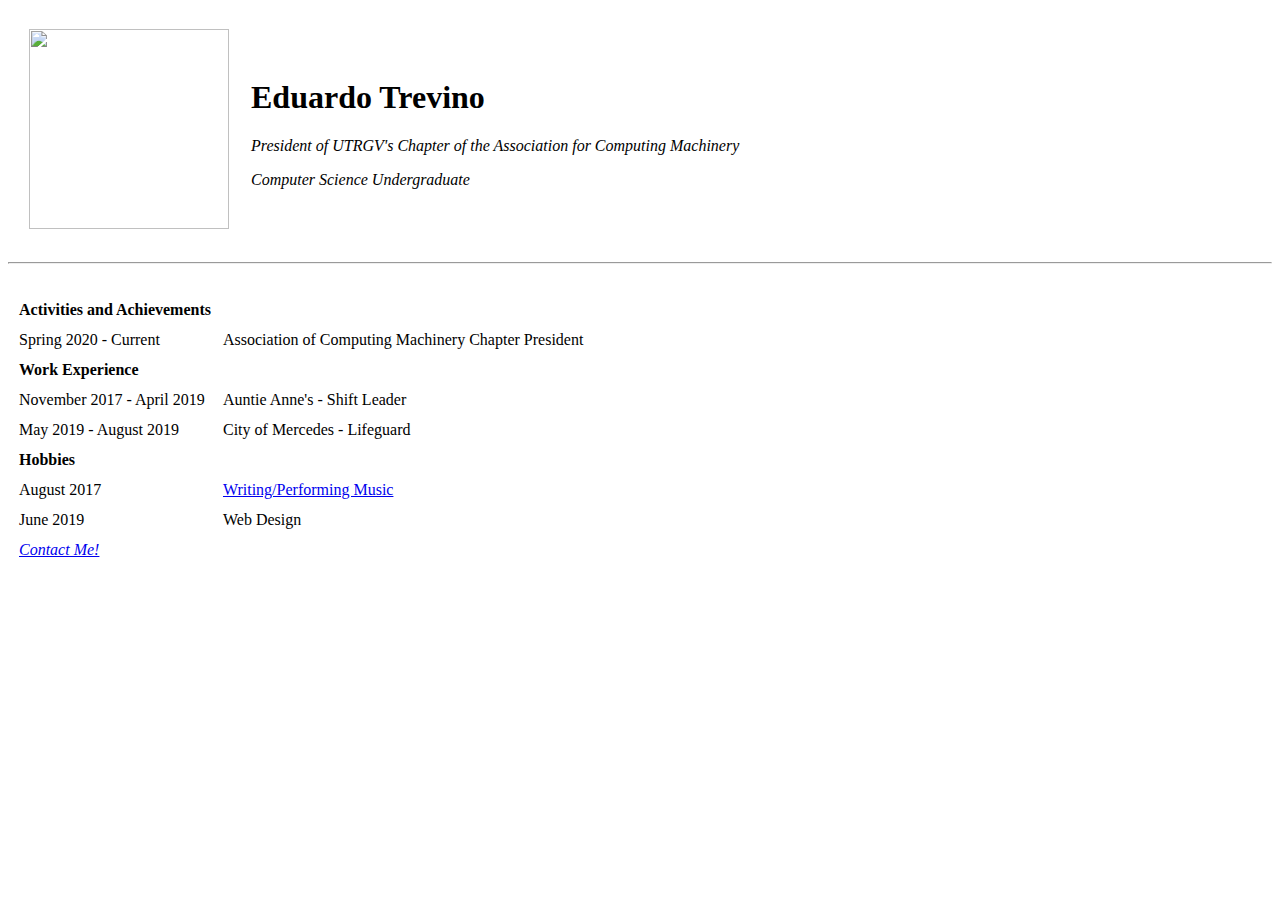
==== index.html @ 74a6ad37 "Initial website files." ====
<!DOCTYPE html>
<html>
    <head>
        <meta charset="utf-8">
        <title>eduardo trevino</title>
    </head>

    <body>

        <table cellspacing="20">
            <tr>
                <td><img src="https://pbs.twimg.com/profile_images/1180335638937313280/N4tbwAvt_400x400.jpg" height="200" width="200"></td>
                <td> <h1> Eduardo Trevino </h1>
                     <p><em>President of UTRGV's Chapter of the Association for Computing Machinery</em></p>
                     <p><em>Computer Science Undergraduate</em></p></td>
            </tr>
        </table>

        <hr>
        <br>

        <table cellspacing="10">
            <tr>
                <td><strong>Activities and Achievements</strong></td>
            </tr>
            <tr>
                <td>
                    Spring 2020 - Current
                </td>
                <td>
                    Association of Computing Machinery Chapter President
                </td>
            </tr>

            <tr>
                <td><strong>Work Experience</strong></td>
            </tr>
            <tr>
                <td>November 2017 - April 2019</td>
                <td>Auntie Anne's - Shift Leader</td>
            </tr>
            <tr>
                <td>May 2019 - August 2019</td>
                <td>City of Mercedes - Lifeguard</td>
            </tr>

            <tr><td><strong>Hobbies</strong></td></tr>
            <tr>
               <td>August 2017</td>
               <td><a href="https://www.youtube.com/channel/UCj4MvY593VMYkqC-SDYcCUw">Writing/Performing Music</a></td>
            </tr>
            <tr>
                <td>June 2019</td>
                <td>Web Design</td>
            </tr>
            <tr><td><em><a href="contact-me.html">Contact Me!</a></em></td></tr>
        </table>

        

            



        

        


        
        
    </body>
</html>
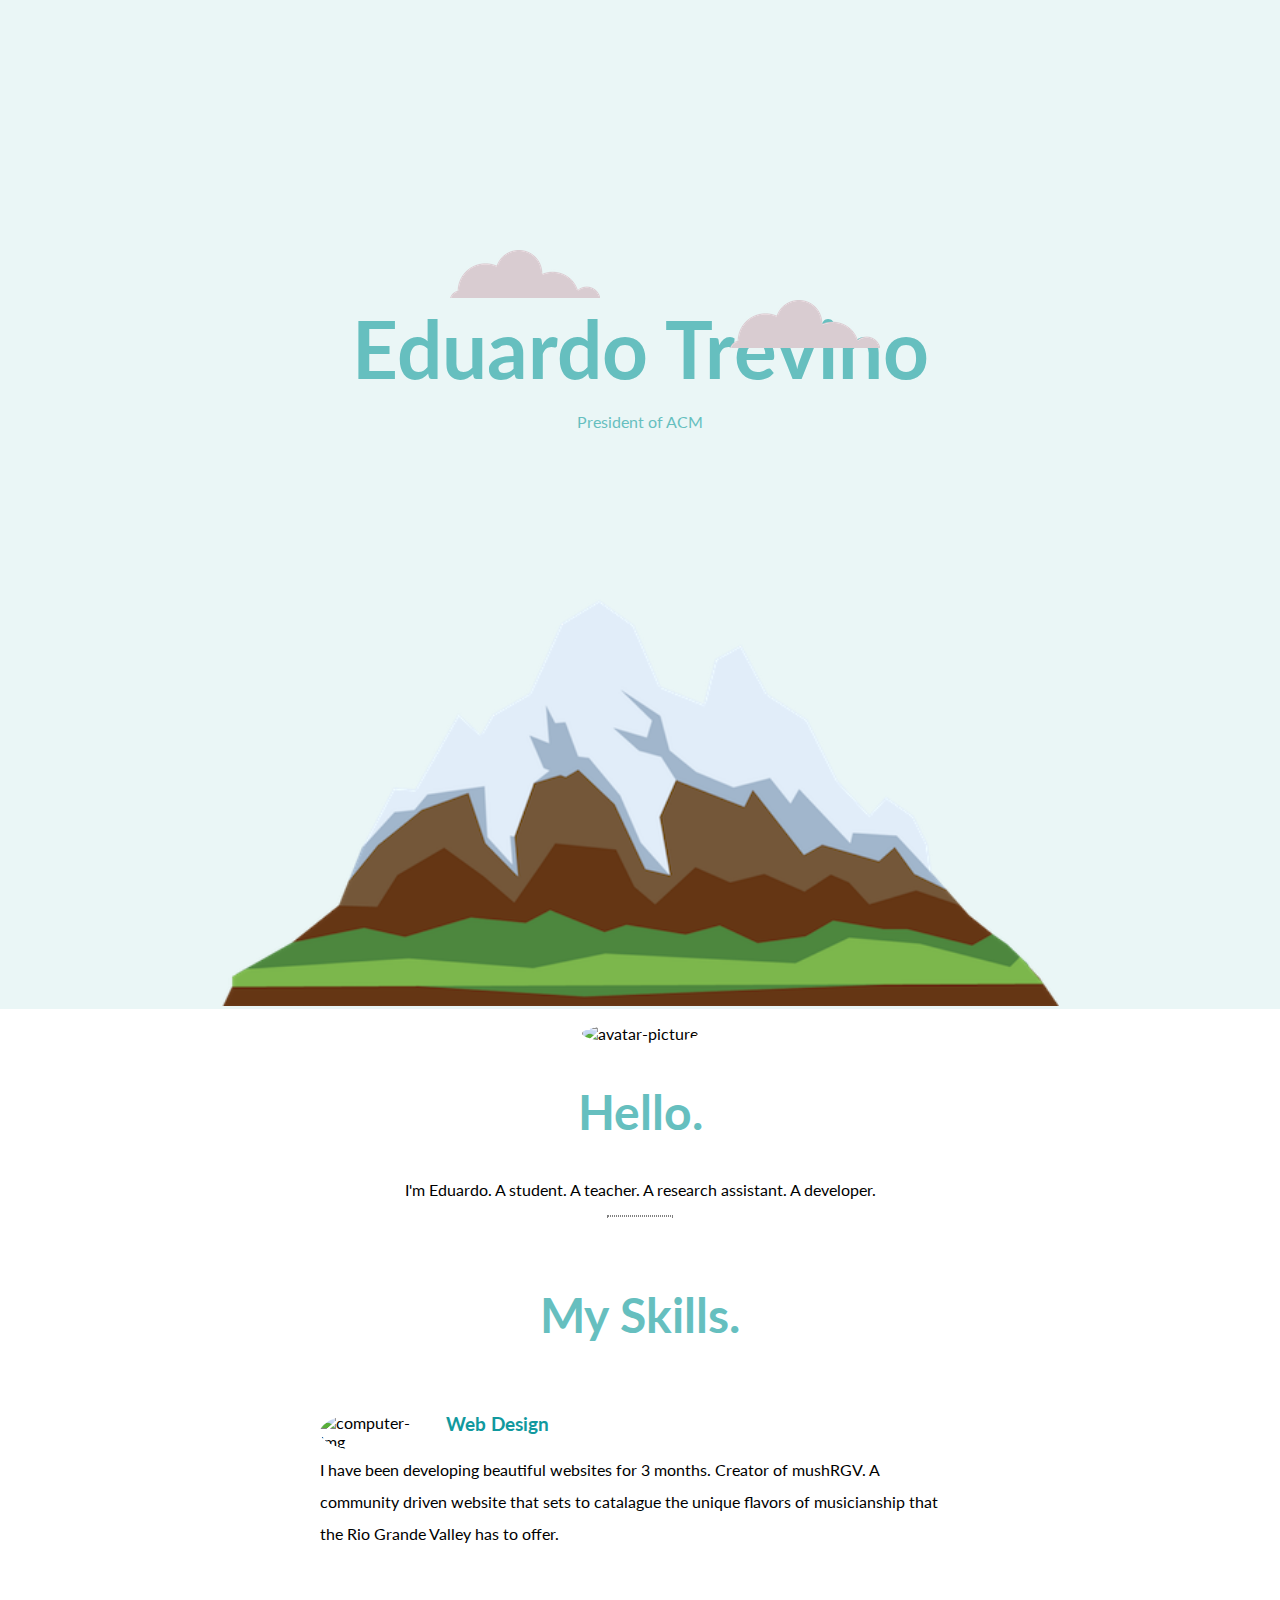
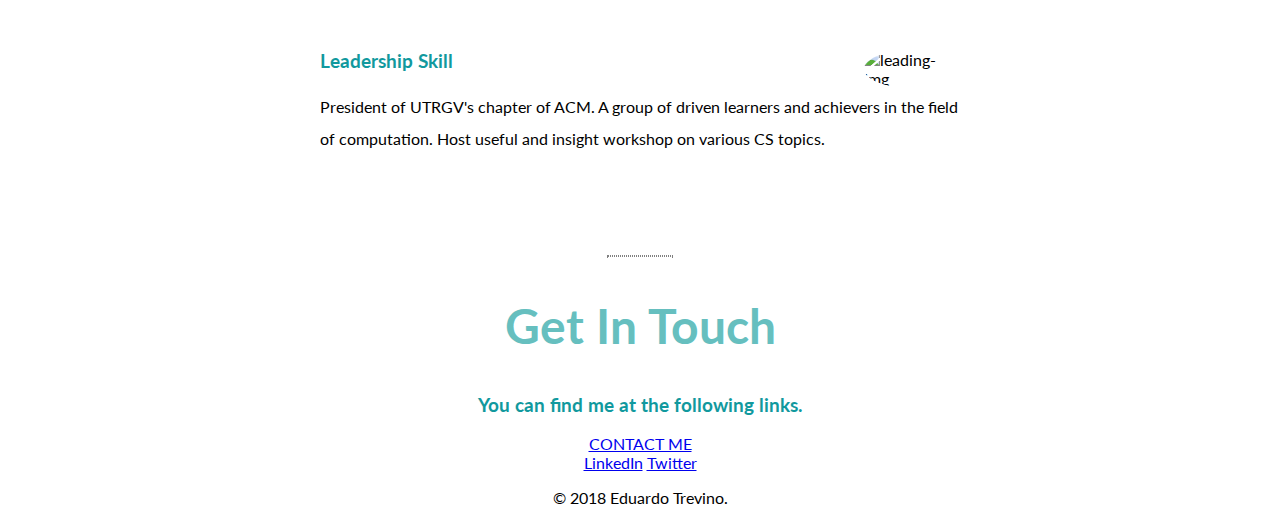
==== commit fe1bf24f: "Add files via upload" ====
--- a/index.html
+++ b/index.html
@@ -1,73 +1,67 @@
-<!DOCTYPE html>
-<html>
-    <head>
-        <meta charset="utf-8">
-        <title>eduardo trevino</title>
-    </head>
-
-    <body>
-
-        <table cellspacing="20">
-            <tr>
-                <td><img src="https://pbs.twimg.com/profile_images/1180335638937313280/N4tbwAvt_400x400.jpg" height="200" width="200"></td>
-                <td> <h1> Eduardo Trevino </h1>
-                     <p><em>President of UTRGV's Chapter of the Association for Computing Machinery</em></p>
-                     <p><em>Computer Science Undergraduate</em></p></td>
-            </tr>
-        </table>
-
-        <hr>
-        <br>
-
-        <table cellspacing="10">
-            <tr>
-                <td><strong>Activities and Achievements</strong></td>
-            </tr>
-            <tr>
-                <td>
-                    Spring 2020 - Current
-                </td>
-                <td>
-                    Association of Computing Machinery Chapter President
-                </td>
-            </tr>
-
-            <tr>
-                <td><strong>Work Experience</strong></td>
-            </tr>
-            <tr>
-                <td>November 2017 - April 2019</td>
-                <td>Auntie Anne's - Shift Leader</td>
-            </tr>
-            <tr>
-                <td>May 2019 - August 2019</td>
-                <td>City of Mercedes - Lifeguard</td>
-            </tr>
-
-            <tr><td><strong>Hobbies</strong></td></tr>
-            <tr>
-               <td>August 2017</td>
-               <td><a href="https://www.youtube.com/channel/UCj4MvY593VMYkqC-SDYcCUw">Writing/Performing Music</a></td>
-            </tr>
-            <tr>
-                <td>June 2019</td>
-                <td>Web Design</td>
-            </tr>
-            <tr><td><em><a href="contact-me.html">Contact Me!</a></em></td></tr>
-        </table>
-
-        
-
-            
-
-
-
-        
-
-        
-
-
-        
-        
-    </body>
+<!DOCTYPE html>
+
+<html>
+    <head>
+        <meta charset="utf-8">
+        <title>Eduard Trevino</title>
+        <link rel="stylesheet" href="css/styles.css">
+        <link rel="icon" href="favicon.ico">
+        <link href="https://fonts.googleapis.com/css?family=Lato&display=swap" rel="stylesheet">
+    </head>
+
+    <body>
+
+        <div class="top-container">
+            <img class="bottom-cloud" src="images/cloud.png" alt="cloud">
+            <div id="intro">
+                <h1 id="title-name">Eduardo Trevino</h1>
+                <p>President of ACM</p>
+            </div>
+            <img class="top-cloud" src="images/cloud.png" alt="cloud">
+            <img class="mountain" src="images/mountain.png" alt="">
+        </div>
+
+
+        <div class="middle-container">
+
+            <div class="profile">
+                <img id="profile-pic" src="https://media.licdn.com/dms/image/C4E03AQGdQhh1xQhK_g/profile-displayphoto-shrink_200_200/0?e=1582156800&v=beta&t=Mje9amLzdIDo5UY8VHxFDm7Di3ZQW_aJgk5prjjUGQo" alt="avatar-picture">
+                <h2>Hello.</h2>
+                <p>I'm Eduardo. A student. A teacher. A research assistant. A developer.</p>
+            </div>
+
+            <hr>
+
+            <div class="skills">
+                <h2 id="my-skills-title">My Skills.</h2>
+                <div class="skill-row">
+                  <img class="web-skill" src="https://media1.giphy.com/media/tOFKFDbeh9V7y/giphy.webp?cid=790b76112693b1b1f74d7e2a4adadb90faf5dfd230325e0d&rid=giphy.webp" alt="computer-img">
+                  <h3>Web Design</h3>
+                  <p class="skill-descriptions">I have been developing beautiful websites for 3 months. Creator of mushRGV. A community driven website that sets to catalague the unique flavors of
+                      musicianship that the Rio Grande Valley has to offer.
+                  </p>
+                </div>
+                <div class="skill-row">
+                  <img class="leadership-skill" src="https://international-advisory-experts.com/wp-content/uploads/2018/09/avatar-1-new-300x300.png" alt="leading-img">
+                  <h3>Leadership Skill</h3>
+                  <p class="skill-descriptions">President of UTRGV's chapter of ACM. A group of driven learners and achievers in the field of computation. Host useful and insight workshop on various CS topics.</p>
+                </div>
+            </div>
+
+            <hr>
+
+            <div class="contact-me">
+                <h2>Get In Touch</h2>
+                <h3>You can find me at the following links.</h3>
+                <a class="btn" href="mailto:name@email.com">CONTACT ME</a>
+            </div>
+        </div>
+
+        <div class="bottom-container">
+            <a class="footer-link" href="https://www.linkedin.com/in/eduardo-trevino-b8b081197/">LinkedIn</a>
+            <a class="footer-link" href="https://twitter.com/sandedwich">Twitter</a>
+            <p>© 2018 Eduardo Trevino.</p>
+        </div>
+          
+    </body>
 </html>--- a/css/styles.css
+++ b/css/styles.css
@@ -0,0 +1,111 @@
+body {
+
+    margin: 0;
+    text-align: center;
+    font-family: 'Lato', sans-serif;
+}
+
+h1 {
+
+    margin-block-start: 0;
+    margin-block-end: 0;
+}
+
+h2 {
+    color: #66BFBF;
+    font-size: 3rem;
+}
+
+h3 {
+    color: #11999E;
+}
+
+hr {
+
+    border-style: dotted;
+    width: 5%;
+}
+
+/*************************************** CLASS SELECTORS ***************************************/
+
+.bottom-cloud {
+
+    position: absolute;
+    right: 400px;
+    top: 300px;
+}
+
+.mountain {
+
+    height: 500px;
+    width: auto;
+}
+
+.top-container {
+
+    background-color: #EAF6F6;
+    padding-top: 300px;
+    position: relative;
+}
+
+.top-cloud {
+
+    position: absolute;
+    top: 250px;
+    left: 450px;
+}
+
+.leadership-skill {
+
+    width: 15%;
+    border-radius: 100%;
+    float: right;
+}
+
+.skill-row {
+
+    width: 50%;
+    margin: 100px auto 100px auto;
+    text-align: left;
+}
+
+.skill-descriptions {
+
+    line-height: 2;
+}
+
+.web-skill {
+
+    width: 15%;
+    border-radius: 100%;
+    margin-right: 30px;
+    float: left;
+}
+
+
+
+
+/*************************************** ID SELECTORS *******************************************/
+
+#intro {
+    
+    margin-bottom: 75px;
+    color: #66BFBF
+}
+
+#profile-pic {
+
+    margin-top: 15px;
+    border-radius: 100%;
+}
+
+#my-skills-title {
+
+    position: relative;
+    top: 30px;
+}
+
+#title-name {
+
+    font-size: 5rem;
+}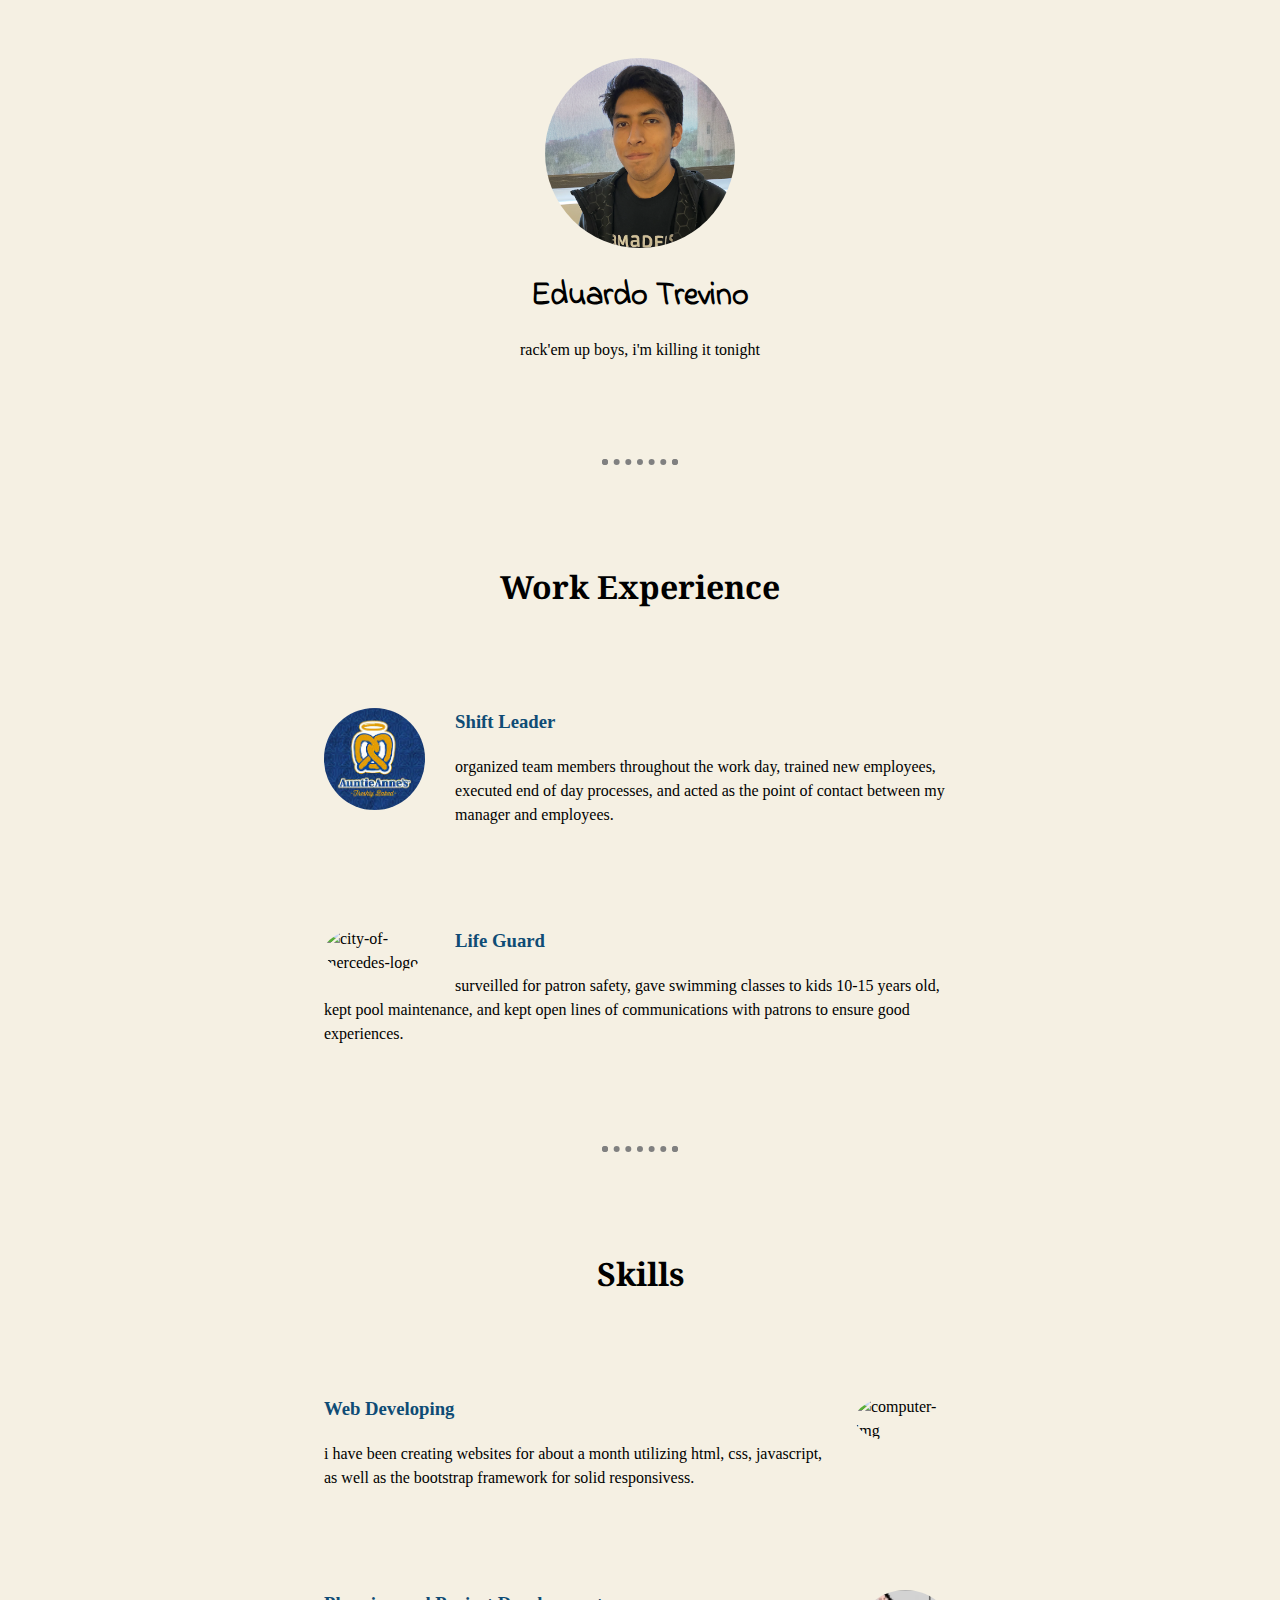
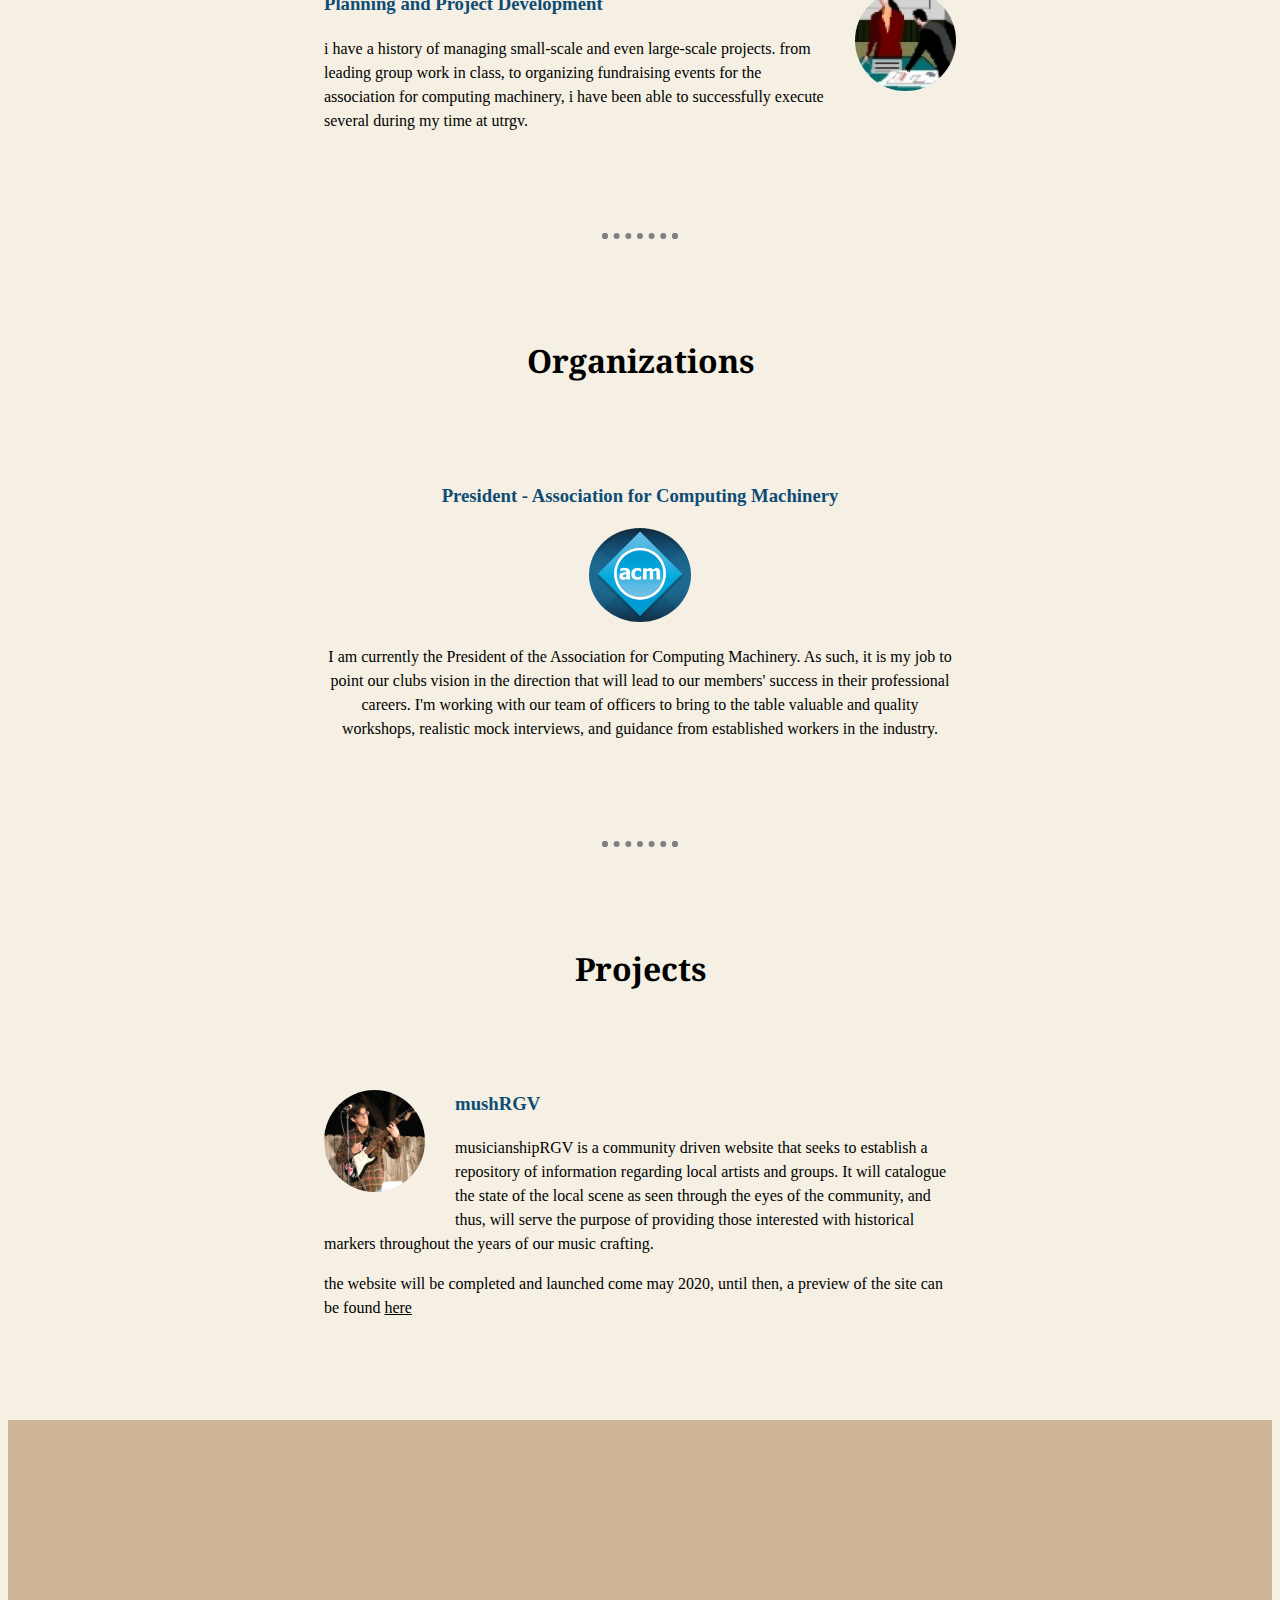
==== commit 1eb2038d: "complete redesign of my cv website" ====
--- a/index.html
+++ b/index.html
@@ -1,67 +1,140 @@
-<!DOCTYPE html>
+<!doctype html>
 
 <html>
+
     <head>
         <meta charset="utf-8">
-        <title>Eduard Trevino</title>
-        <link rel="stylesheet" href="css/styles.css">
-        <link rel="icon" href="favicon.ico">
-        <link href="https://fonts.googleapis.com/css?family=Lato&display=swap" rel="stylesheet">
+
+        <link href="https://fonts.googleapis.com/css?family=Indie+Flower|Noto+Serif&display=swap" rel="stylesheet">
+        <link href="css/styles.css" rel="stylesheet">
+        
+
+        <title>
+            edwardino
+        </title>
+
     </head>
+
+
 
     <body>
 
-        <div class="top-container">
-            <img class="bottom-cloud" src="images/cloud.png" alt="cloud">
-            <div id="intro">
-                <h1 id="title-name">Eduardo Trevino</h1>
-                <p>President of ACM</p>
+        <img class="profile-picture" src="pictures/profile-pic.png">
+
+        <h1 class="name">Eduardo Trevino</h1>
+        <p>rack'em up boys, i'm killing it tonight</p>
+
+        <hr>
+
+        <div class="work-experience">
+            <h1>Work Experience</h1>
+
+            <div class="work-row">
+                <img class="work-logos" src="pictures/auntie-annes.jpeg" alt="auntie-annes-logo">
+                <h3>Shift Leader</h3>
+                <p> organized team members throughout the work day, trained new employees, executed end of day processes, and acted as the point
+                    of contact between my manager and employees.
+                </p>
             </div>
-            <img class="top-cloud" src="images/cloud.png" alt="cloud">
-            <img class="mountain" src="images/mountain.png" alt="">
+
+            <div class="work-row">
+                <img class="work-logos" src="https://encrypted-tbn0.gstatic.com/images?q=tbn:ANd9GcRhBOkl_J9N9G_sMzTivQERA-Gkpkgf2Brab2fkP4uA_SQrP4pS1Q&s" alt="city-of-mercedes-logo">
+                <h3>Life Guard</h3>
+                <p>surveilled for patron safety, gave swimming classes to kids 10-15 years old, kept pool maintenance, and kept open lines of
+                    communications with patrons to ensure good experiences.
+                </p>
+            </div>
+
         </div>
 
+        <hr>
 
-        <div class="middle-container">
+        <div class="skills">
+            <h1>Skills</h1>
 
-            <div class="profile">
-                <img id="profile-pic" src="https://media.licdn.com/dms/image/C4E03AQGdQhh1xQhK_g/profile-displayphoto-shrink_200_200/0?e=1582156800&v=beta&t=Mje9amLzdIDo5UY8VHxFDm7Di3ZQW_aJgk5prjjUGQo" alt="avatar-picture">
-                <h2>Hello.</h2>
-                <p>I'm Eduardo. A student. A teacher. A research assistant. A developer.</p>
+            <div class="skill-row">
+                <img class="skill-logos" src="https://media1.giphy.com/media/tOFKFDbeh9V7y/giphy.webp?cid=790b76112693b1b1f74d7e2a4adadb90faf5dfd230325e0d&rid=giphy.webp" alt="computer-img">
+                <h3>Web Developing</h3>
+                <p>i have been creating websites for about a month utilizing html, css, javascript, as well as the bootstrap framework for solid responsivess.</p>
             </div>
 
-            <hr>
-
-            <div class="skills">
-                <h2 id="my-skills-title">My Skills.</h2>
-                <div class="skill-row">
-                  <img class="web-skill" src="https://media1.giphy.com/media/tOFKFDbeh9V7y/giphy.webp?cid=790b76112693b1b1f74d7e2a4adadb90faf5dfd230325e0d&rid=giphy.webp" alt="computer-img">
-                  <h3>Web Design</h3>
-                  <p class="skill-descriptions">I have been developing beautiful websites for 3 months. Creator of mushRGV. A community driven website that sets to catalague the unique flavors of
-                      musicianship that the Rio Grande Valley has to offer.
-                  </p>
-                </div>
-                <div class="skill-row">
-                  <img class="leadership-skill" src="https://international-advisory-experts.com/wp-content/uploads/2018/09/avatar-1-new-300x300.png" alt="leading-img">
-                  <h3>Leadership Skill</h3>
-                  <p class="skill-descriptions">President of UTRGV's chapter of ACM. A group of driven learners and achievers in the field of computation. Host useful and insight workshop on various CS topics.</p>
-                </div>
+            <div class="skill-row">
+                <img class="skill-logos" src="pictures/planning.png" alt="planning-img">
+                <h3>Planning and Project Development</h3>
+                <p>i have a history of managing small-scale and even large-scale projects. from leading group work in class, to organizing fundraising
+                    events for the association for computing machinery, i have been able to successfully execute several during my time at utrgv.
+                </p>
             </div>
 
-            <hr>
-
-            <div class="contact-me">
-                <h2>Get In Touch</h2>
-                <h3>You can find me at the following links.</h3>
-                <a class="btn" href="mailto:name@email.com">CONTACT ME</a>
-            </div>
         </div>
 
-        <div class="bottom-container">
-            <a class="footer-link" href="https://www.linkedin.com/in/eduardo-trevino-b8b081197/">LinkedIn</a>
-            <a class="footer-link" href="https://twitter.com/sandedwich">Twitter</a>
-            <p>© 2018 Eduardo Trevino.</p>
+        
+
+
+        <hr>
+
+        <div class="organizations">
+
+            <h1>Organizations</h1>
+
+            <div class="org-row">
+
+                <h3>President - Association for Computing Machinery</h3>
+
+                <img class="org-logos" src="pictures/acm-logo.png" alt="acm-logo">
+
+                <p>
+                    I am currently the President of the Association for Computing Machinery. As such, it is my job to point our clubs vision in the 
+                    direction that will lead to our members' success in their professional careers. I'm working with our team of officers to bring
+                    to the table valuable and quality workshops, realistic mock interviews, and guidance from established workers in the industry.
+                </p>
+
+            </div>
+
+            
+
         </div>
-          
+
+        <hr>
+
+        <div class="projects">
+
+            <h1>Projects</h1>
+
+
+            <div class="projects-row">
+                <img class="project-logos" src="pictures/jetwad_front.png" alt="auntie-annes-logo">
+                <h3>mushRGV</h3>
+                <p> musicianshipRGV is a community driven website that seeks to establish a repository of information regarding local artists and 
+                    groups. It will catalogue the state of the local scene as seen through the eyes of the community, and thus, will serve the 
+                    purpose of providing those interested with historical markers throughout the years of our music crafting.
+                </p>
+
+                <p>
+                    the website will be completed and launched come may 2020, until then, a preview of the site can be found 
+                    <a href="https://sandedwich.github.io/mushRGV/">here</a>
+                </p>
+            </div>
+
+        </div>
+
+        <div class="footer">
+
+
+        </div>
+
+        
+ 
+
+
+
+
+
+
+
+
+
+
+
     </body>
 </html>--- a/css/styles.css
+++ b/css/styles.css
@@ -1,111 +1,137 @@
 body {
 
-    margin: 0;
     text-align: center;
-    font-family: 'Lato', sans-serif;
+    background-color: #f5f0e3;
+}
+
+a {
+
+    color: black;
 }
 
 h1 {
 
-    margin-block-start: 0;
-    margin-block-end: 0;
-}
-
-h2 {
-    color: #66BFBF;
-    font-size: 3rem;
+    font-family: 'Noto Serif', serif;
 }
 
 h3 {
-    color: #11999E;
+
+    color: #0f4c75;
 }
 
 hr {
 
-    border-style: dotted;
+    border: dotted gray 6px;
+    border-bottom: none;
     width: 5%;
+
+    margin: 100px auto;
 }
 
-/*************************************** CLASS SELECTORS ***************************************/
-
-.bottom-cloud {
-
-    position: absolute;
-    right: 400px;
-    top: 300px;
-}
-
-.mountain {
-
-    height: 500px;
-    width: auto;
-}
-
-.top-container {
-
-    background-color: #EAF6F6;
-    padding-top: 300px;
-    position: relative;
-}
-
-.top-cloud {
-
-    position: absolute;
-    top: 250px;
-    left: 450px;
-}
-
-.leadership-skill {
+.profile-picture {
 
     width: 15%;
     border-radius: 100%;
-    float: right;
+    margin-top: 50px;
+}
+
+.name {
+
+    font-family: 'Indie Flower', cursive;
 }
 
 .skill-row {
 
-    width: 50%;
     margin: 100px auto 100px auto;
+    text-align: left;
+    line-height: 1.5;
+}
+
+.work-row {
+
+    margin: 100px auto 100px auto;
+
+    text-align: left;
+
+    line-height: 1.5;
+    
+}
+
+.org-row {
+
+    margin: 100px auto;
+    line-height: 1.5;
+}
+
+.projects-row {
+
+    margin: 100px auto;
+    line-height: 1.5;
     text-align: left;
 }
 
-.skill-descriptions {
+.work-logos {
 
-    line-height: 2;
+    width: 16%;
+    border-radius: 100%;
+
+    margin-right: 30px;
+
+    float: left;
+
 }
 
-.web-skill {
+.skill-logos {
 
-    width: 15%;
+    width: 16%;
+    border-radius: 100%;
+    margin-left: 30px;
+
+    float: right;
+}
+
+.org-logos {
+
+    width: 16%;
+    border-radius: 100%;
+}
+
+.project-logos {
+
+    width: 16%;
     border-radius: 100%;
     margin-right: 30px;
+    margin-bottom: 30px;
     float: left;
 }
 
+.work-experience {
 
-
-
-/*************************************** ID SELECTORS *******************************************/
-
-#intro {
-    
-    margin-bottom: 75px;
-    color: #66BFBF
+    width: 50%;
+    margin: auto;
 }
 
-#profile-pic {
+.skills {
 
-    margin-top: 15px;
-    border-radius: 100%;
+    width: 50%;
+    margin: auto;
 }
 
-#my-skills-title {
+.organizations {
 
-    position: relative;
-    top: 30px;
+    width: 50%;
+    margin: auto;
 }
 
-#title-name {
+.projects {
 
-    font-size: 5rem;
+    width: 50%;
+    margin: auto;
+}
+
+.footer {
+
+    background-color: #cfb495;
+
+    padding: 100px 0;
 }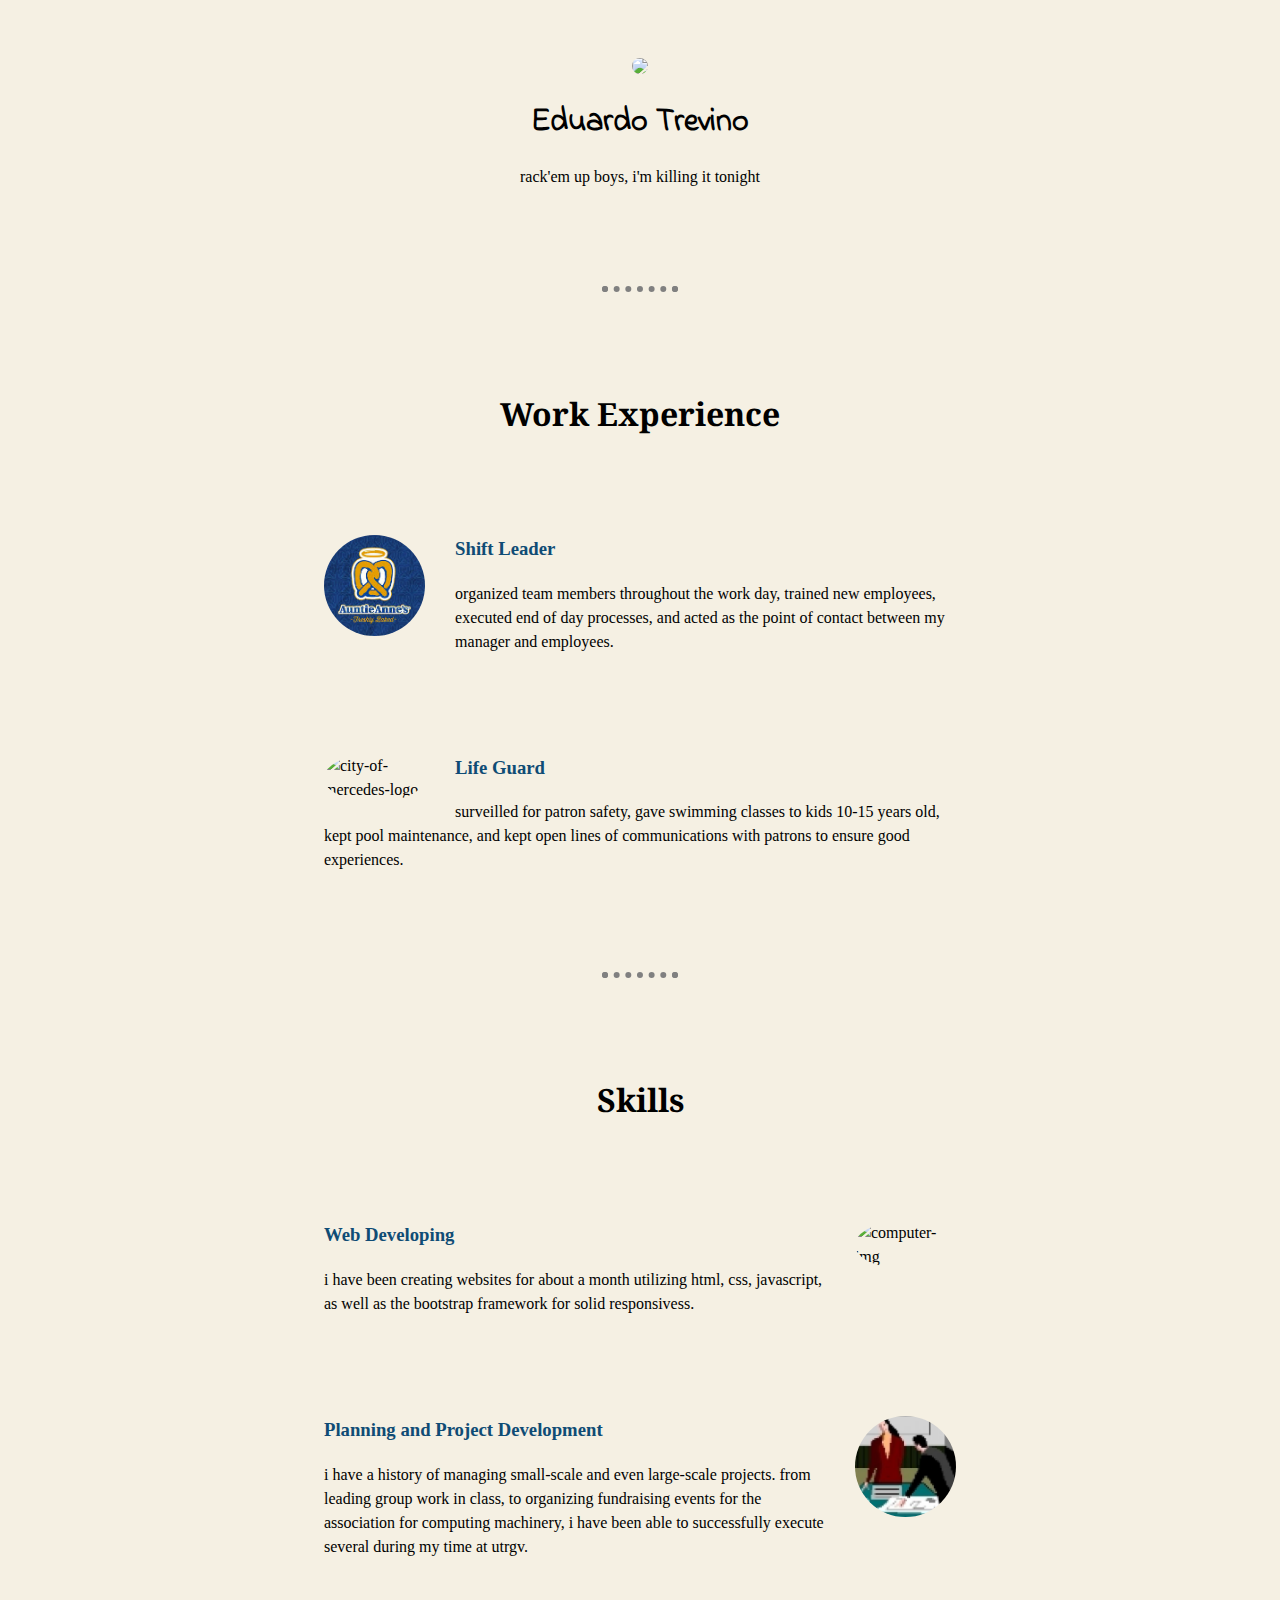
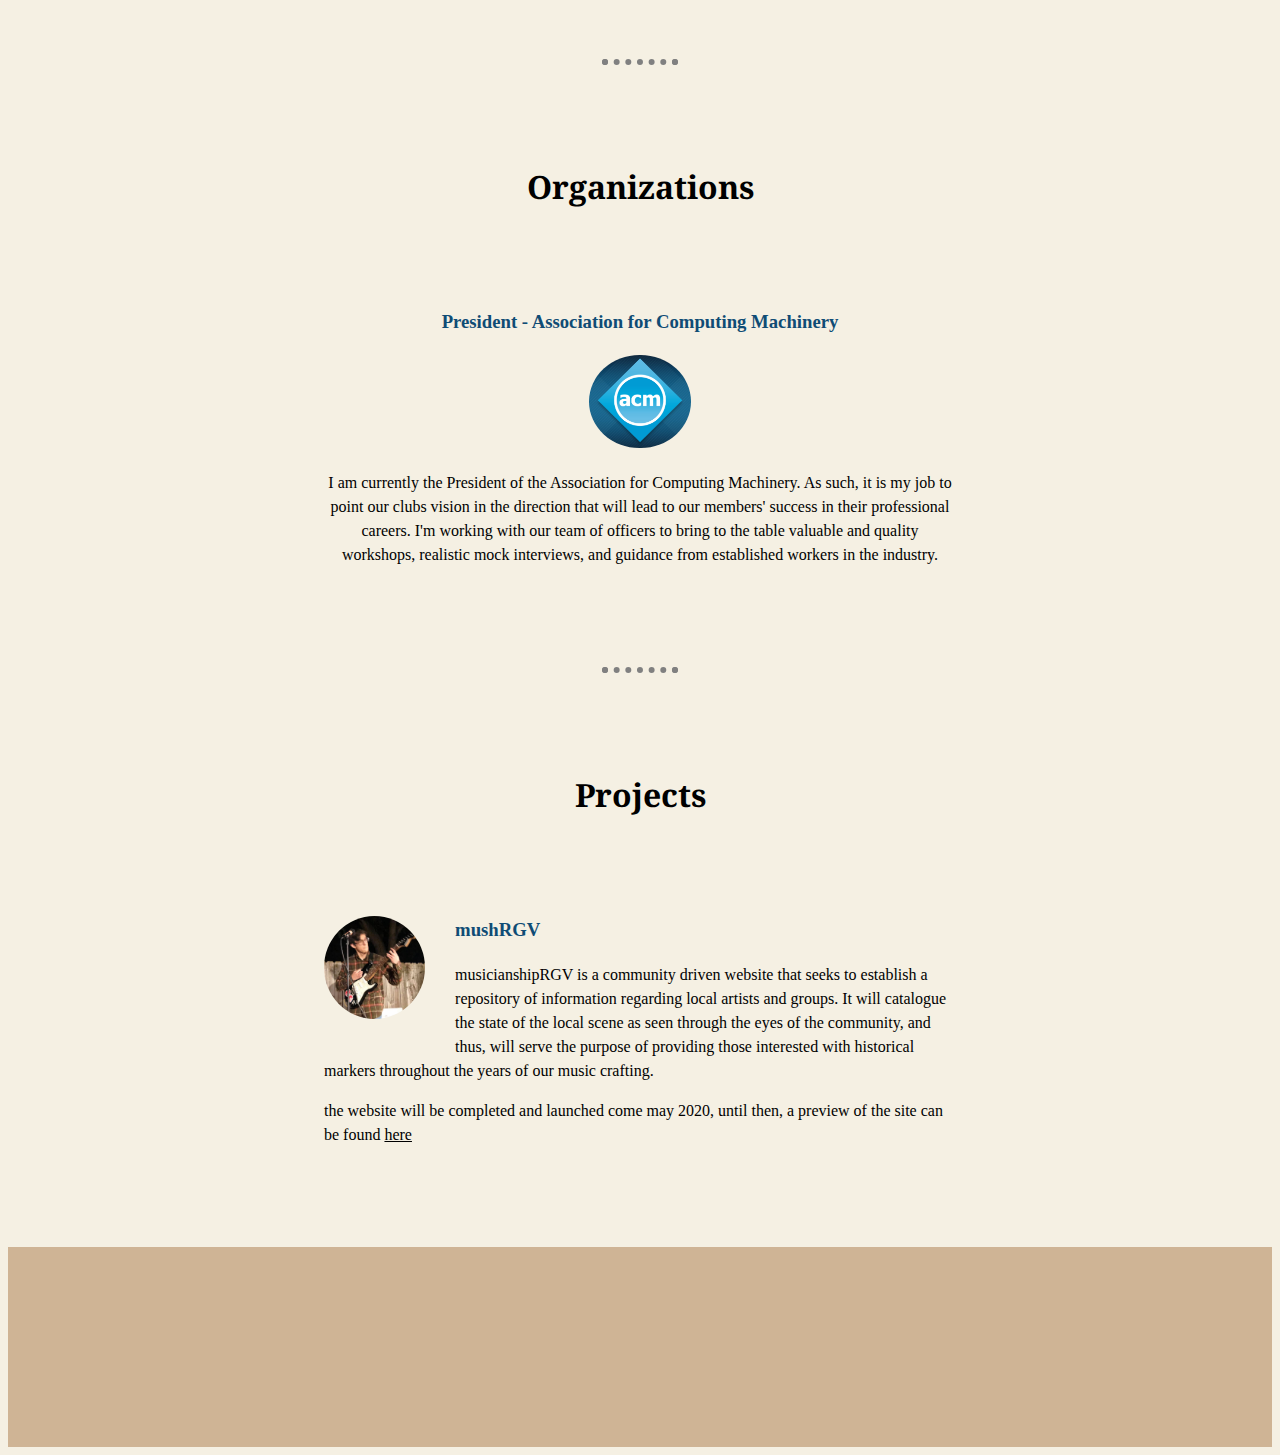
==== commit d1b4e1c9: "Add files via upload" ====
--- a/index.html
+++ b/index.html
@@ -19,7 +19,7 @@
 
     <body>
 
-        <img class="profile-picture" src="pictures/profile-pic.png">
+        <img class="profile-picture" src="pictures/IMG-0223.jpg">
 
         <h1 class="name">Eduardo Trevino</h1>
         <p>rack'em up boys, i'm killing it tonight</p>
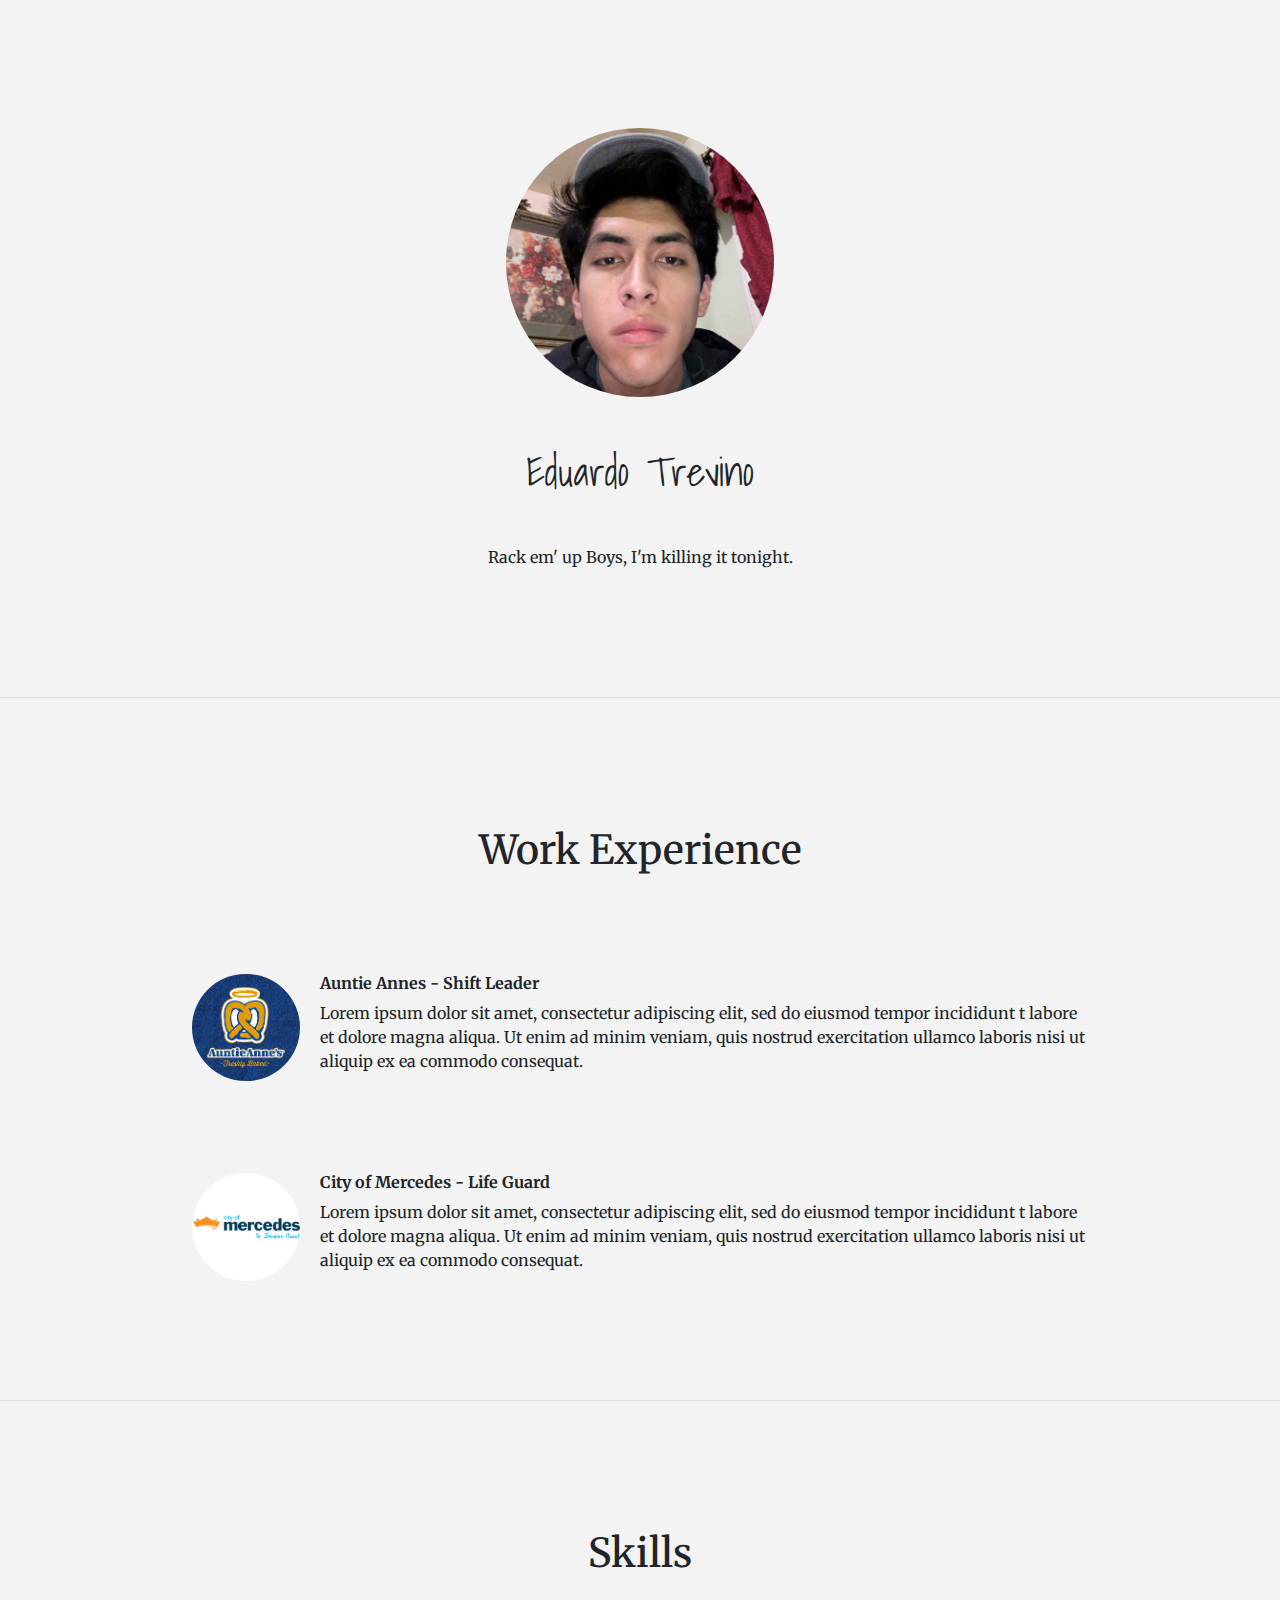
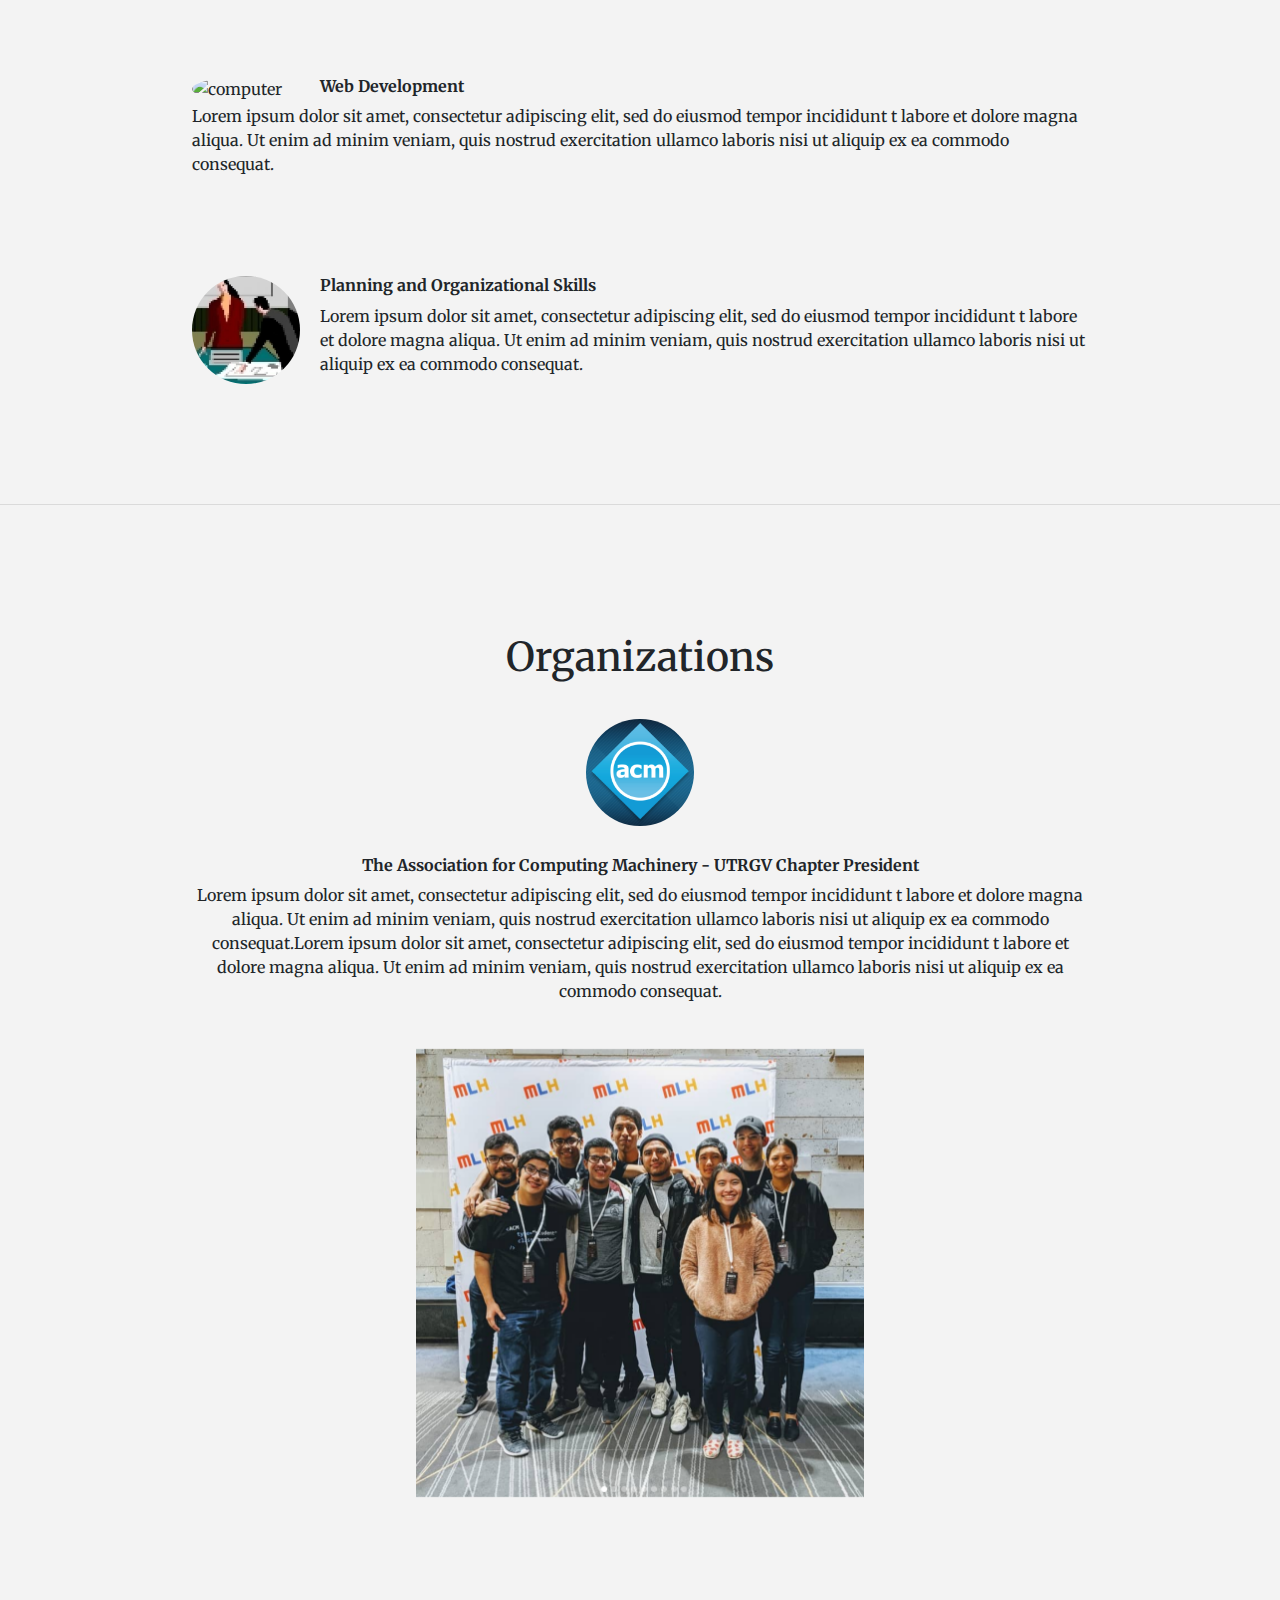
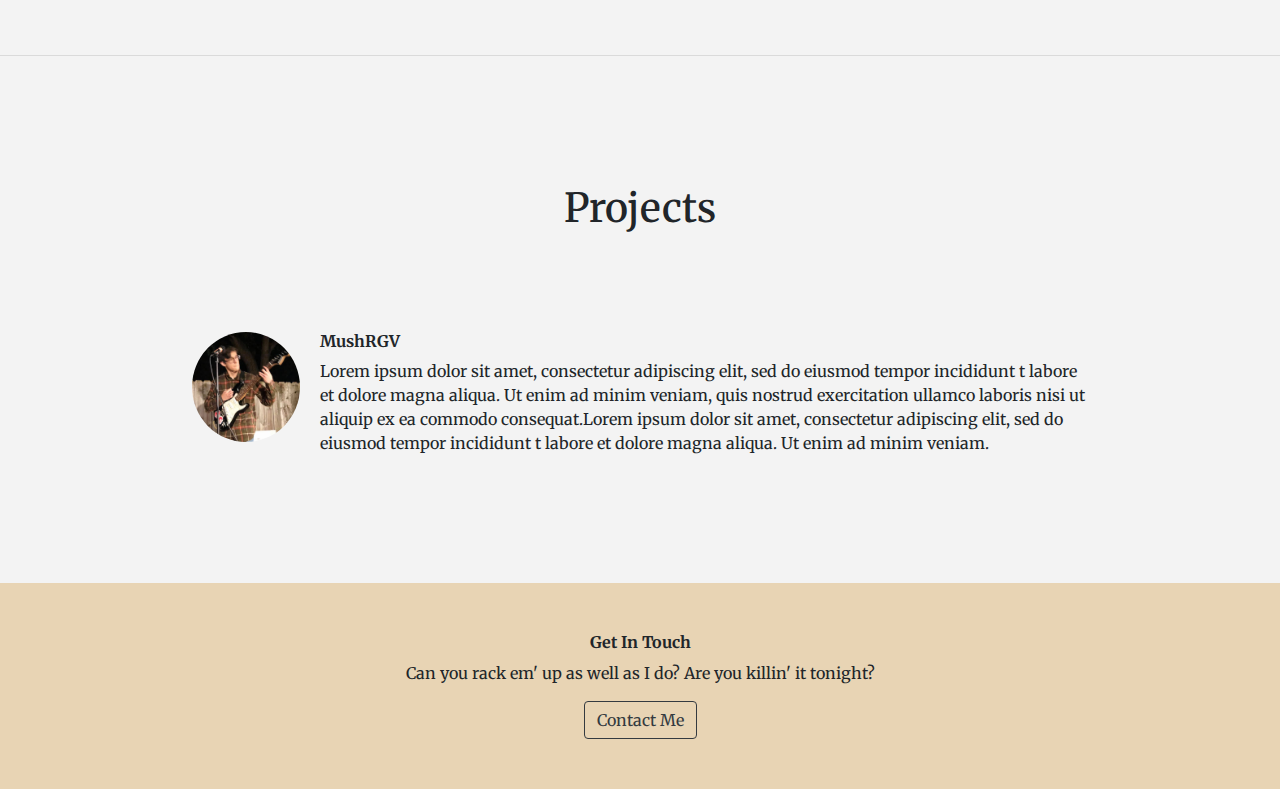
==== commit 310d7034: "redesign" ====
--- a/index.html
+++ b/index.html
@@ -1,140 +1,163 @@
-<!doctype html>
-
-<html>
-
-    <head>
-        <meta charset="utf-8">
-
-        <link href="https://fonts.googleapis.com/css?family=Indie+Flower|Noto+Serif&display=swap" rel="stylesheet">
-        <link href="css/styles.css" rel="stylesheet">
-        
-
-        <title>
-            edwardino
-        </title>
-
-    </head>
-
-
-
-    <body>
-
-        <img class="profile-picture" src="pictures/IMG-0223.jpg">
-
-        <h1 class="name">Eduardo Trevino</h1>
-        <p>rack'em up boys, i'm killing it tonight</p>
-
-        <hr>
-
-        <div class="work-experience">
-            <h1>Work Experience</h1>
-
-            <div class="work-row">
-                <img class="work-logos" src="pictures/auntie-annes.jpeg" alt="auntie-annes-logo">
-                <h3>Shift Leader</h3>
-                <p> organized team members throughout the work day, trained new employees, executed end of day processes, and acted as the point
-                    of contact between my manager and employees.
-                </p>
-            </div>
-
-            <div class="work-row">
-                <img class="work-logos" src="https://encrypted-tbn0.gstatic.com/images?q=tbn:ANd9GcRhBOkl_J9N9G_sMzTivQERA-Gkpkgf2Brab2fkP4uA_SQrP4pS1Q&s" alt="city-of-mercedes-logo">
-                <h3>Life Guard</h3>
-                <p>surveilled for patron safety, gave swimming classes to kids 10-15 years old, kept pool maintenance, and kept open lines of
-                    communications with patrons to ensure good experiences.
-                </p>
-            </div>
-
-        </div>
-
-        <hr>
-
-        <div class="skills">
-            <h1>Skills</h1>
-
-            <div class="skill-row">
-                <img class="skill-logos" src="https://media1.giphy.com/media/tOFKFDbeh9V7y/giphy.webp?cid=790b76112693b1b1f74d7e2a4adadb90faf5dfd230325e0d&rid=giphy.webp" alt="computer-img">
-                <h3>Web Developing</h3>
-                <p>i have been creating websites for about a month utilizing html, css, javascript, as well as the bootstrap framework for solid responsivess.</p>
-            </div>
-
-            <div class="skill-row">
-                <img class="skill-logos" src="pictures/planning.png" alt="planning-img">
-                <h3>Planning and Project Development</h3>
-                <p>i have a history of managing small-scale and even large-scale projects. from leading group work in class, to organizing fundraising
-                    events for the association for computing machinery, i have been able to successfully execute several during my time at utrgv.
-                </p>
-            </div>
-
-        </div>
-
-        
-
-
-        <hr>
-
-        <div class="organizations">
-
-            <h1>Organizations</h1>
-
-            <div class="org-row">
-
-                <h3>President - Association for Computing Machinery</h3>
-
-                <img class="org-logos" src="pictures/acm-logo.png" alt="acm-logo">
-
-                <p>
-                    I am currently the President of the Association for Computing Machinery. As such, it is my job to point our clubs vision in the 
-                    direction that will lead to our members' success in their professional careers. I'm working with our team of officers to bring
-                    to the table valuable and quality workshops, realistic mock interviews, and guidance from established workers in the industry.
-                </p>
-
-            </div>
-
-            
-
-        </div>
-
-        <hr>
-
-        <div class="projects">
-
-            <h1>Projects</h1>
-
-
-            <div class="projects-row">
-                <img class="project-logos" src="pictures/jetwad_front.png" alt="auntie-annes-logo">
-                <h3>mushRGV</h3>
-                <p> musicianshipRGV is a community driven website that seeks to establish a repository of information regarding local artists and 
-                    groups. It will catalogue the state of the local scene as seen through the eyes of the community, and thus, will serve the 
-                    purpose of providing those interested with historical markers throughout the years of our music crafting.
-                </p>
-
-                <p>
-                    the website will be completed and launched come may 2020, until then, a preview of the site can be found 
-                    <a href="https://sandedwich.github.io/mushRGV/">here</a>
-                </p>
-            </div>
-
-        </div>
-
-        <div class="footer">
-
-
-        </div>
-
-        
- 
-
-
-
-
-
-
-
-
-
-
-
-    </body>
+<!doctype html>
+
+<html lang="en">
+  <head>
+
+    <meta charset="utf-8">
+    <meta name="viewport" content="width=device-width, initial-scale=1, shrink-to-fit=no">
+
+
+    <link rel="stylesheet" href="https://stackpath.bootstrapcdn.com/bootstrap/4.4.1/css/bootstrap.min.css" integrity="sha384-Vkoo8x4CGsO3+Hhxv8T/Q5PaXtkKtu6ug5TOeNV6gBiFeWPGFN9MuhOf23Q9Ifjh" crossorigin="anonymous">
+    <link href="https://fonts.googleapis.com/css?family=Merriweather|Shadows+Into+Light&display=swap" rel="stylesheet">
+    <link href="css/styles.css" rel="stylesheet">
+
+    <title>Hello, world!</title>
+  </head>
+  <body>
+
+    <div class="top-section">
+        <img class="avatar" src="pictures/IMG-0223.jpg" alt="ed's beautiful face">
+
+        <h1>Eduardo Trevino</h1>
+        <p>Rack em' up Boys, I'm killing it tonight.</p>    
+    </div>
+
+    
+    <hr>
+
+    
+
+    <div class="section">
+        <h1>Work Experience</h1>
+
+        <div class="section-row">
+            <img class="section-image" src="pictures/auntie-annes.jpeg" alt="auntie-annes-logo">
+            <h6>Auntie Annes - Shift Leader</h4>
+            <p>Lorem ipsum dolor sit amet, consectetur adipiscing elit, sed do eiusmod tempor incididunt 
+                t labore et dolore magna aliqua. Ut enim ad minim veniam, quis nostrud exercitation ullamco 
+                laboris nisi ut aliquip ex ea commodo consequat. 
+            </p>
+        </div>
+
+        <div class="section-row">
+            <img class="section-image" src="pictures/mercedes-logo.jpg" alt="mercedes-logo">
+            <h6>City of Mercedes - Life Guard</h4>
+            <p>Lorem ipsum dolor sit amet, consectetur adipiscing elit, sed do eiusmod tempor incididunt 
+            t labore et dolore magna aliqua. Ut enim ad minim veniam, quis nostrud exercitation ullamco 
+            laboris nisi ut aliquip ex ea commodo consequat. 
+            </p>
+        </div>
+    </div>
+
+    <hr>
+
+    <div class="section">
+        <h1>Skills</h1>
+        <div class="section-row">
+            <img class="section-image" src="https://media.giphy.com/media/tOFKFDbeh9V7y/giphy.gif" alt="computer">
+            <h6>Web Development</h6>
+            <p>
+                Lorem ipsum dolor sit amet, consectetur adipiscing elit, sed do eiusmod tempor incididunt 
+                t labore et dolore magna aliqua. Ut enim ad minim veniam, quis nostrud exercitation ullamco 
+                laboris nisi ut aliquip ex ea commodo consequat. 
+            </p>
+        </div>
+
+        <div class="section-row">
+            <img class="section-image" src="pictures/planning.png" alt="planning">
+        <h6>Planning and Organizational Skills</h6>
+        <p>
+            Lorem ipsum dolor sit amet, consectetur adipiscing elit, sed do eiusmod tempor incididunt 
+            t labore et dolore magna aliqua. Ut enim ad minim veniam, quis nostrud exercitation ullamco 
+            laboris nisi ut aliquip ex ea commodo consequat. 
+        </p>
+        </div>
+        
+
+        
+    
+        
+    </div>
+
+    <hr>
+
+    <div class="section">
+
+        <h1>Organizations</h1>
+
+        <div class="org-section">
+            
+            <img src="pictures/acm-logo.png">
+            <h6>The Association for Computing Machinery - UTRGV Chapter President</h6>
+            <p>
+                Lorem ipsum dolor sit amet, consectetur adipiscing elit, sed do eiusmod tempor incididunt 
+                t labore et dolore magna aliqua. Ut enim ad minim veniam, quis nostrud exercitation ullamco 
+                laboris nisi ut aliquip ex ea commodo consequat.Lorem ipsum dolor sit amet, consectetur adipiscing elit, sed do eiusmod tempor incididunt 
+                t labore et dolore magna aliqua. Ut enim ad minim veniam, quis nostrud exercitation ullamco 
+                laboris nisi ut aliquip ex ea commodo consequat.
+            </p>
+    
+            <div id="org-carousel" class="carousel slide" data-ride="carousel">
+                <div class="carousel-inner">
+                  <div class="carousel-item active">
+                      <img class="carousel-image" src="pictures/hack-tx-group-photo.png" class="d-block w-100" alt="...">
+                  </div>
+                  <div class="carousel-item">
+                    <img class="carousel-image" src="pictures/chess-at-hack-tx.png" class="d-block w-100" alt="...">
+                  </div>
+                </div>
+            </div>
+        </div>
+    </div>
+
+    <hr>
+
+    <div class="section">
+
+        <h1>Projects</h1>
+        
+        <div class="section-row">
+            <img class="section-image" src="pictures/jetwad_front.png">
+            <h6>MushRGV</h6>
+            <p>
+                Lorem ipsum dolor sit amet, consectetur adipiscing elit, sed do eiusmod tempor incididunt 
+                t labore et dolore magna aliqua. Ut enim ad minim veniam, quis nostrud exercitation ullamco 
+                laboris nisi ut aliquip ex ea commodo consequat.Lorem ipsum dolor sit amet, consectetur adipiscing elit, sed do eiusmod tempor incididunt 
+                t labore et dolore magna aliqua. Ut enim ad minim veniam.
+            </p>
+        </div>
+       
+
+       
+    </div>
+
+    <div class="footer">
+
+        <h6>Get In Touch</h6>
+        <p>Can you rack em' up as well as I do? Are you killin' it tonight?</p>
+        <a href="mailto: edutre1999@gmail.com"><button type="button" class="btn btn-outline-dark">Contact Me</button></a>
+
+    </div>
+
+    
+
+
+
+
+
+
+
+
+
+
+
+
+
+
+
+
+    <script src="https://code.jquery.com/jquery-3.4.1.slim.min.js" integrity="sha384-J6qa4849blE2+poT4WnyKhv5vZF5SrPo0iEjwBvKU7imGFAV0wwj1yYfoRSJoZ+n" crossorigin="anonymous"></script>
+    <script src="https://cdn.jsdelivr.net/npm/popper.js@1.16.0/dist/umd/popper.min.js" integrity="sha384-Q6E9RHvbIyZFJoft+2mJbHaEWldlvI9IOYy5n3zV9zzTtmI3UksdQRVvoxMfooAo" crossorigin="anonymous"></script>
+    <script src="https://stackpath.bootstrapcdn.com/bootstrap/4.4.1/js/bootstrap.min.js" integrity="sha384-wfSDF2E50Y2D1uUdj0O3uMBJnjuUD4Ih7YwaYd1iqfktj0Uod8GCExl3Og8ifwB6" crossorigin="anonymous"></script>
+  </body>
 </html>--- a/css/styles.css
+++ b/css/styles.css
@@ -1,137 +1,76 @@
-body {
-
-    text-align: center;
-    background-color: #f5f0e3;
-}
-
-a {
-
-    color: black;
-}
-
-h1 {
-
-    font-family: 'Noto Serif', serif;
-}
-
-h3 {
-
-    color: #0f4c75;
-}
-
-hr {
-
-    border: dotted gray 6px;
-    border-bottom: none;
-    width: 5%;
-
-    margin: 100px auto;
-}
-
-.profile-picture {
-
-    width: 15%;
-    border-radius: 100%;
-    margin-top: 50px;
-}
-
-.name {
-
-    font-family: 'Indie Flower', cursive;
-}
-
-.skill-row {
-
-    margin: 100px auto 100px auto;
-    text-align: left;
-    line-height: 1.5;
-}
-
-.work-row {
-
-    margin: 100px auto 100px auto;
-
-    text-align: left;
-
-    line-height: 1.5;
-    
-}
-
-.org-row {
-
-    margin: 100px auto;
-    line-height: 1.5;
-}
-
-.projects-row {
-
-    margin: 100px auto;
-    line-height: 1.5;
-    text-align: left;
-}
-
-.work-logos {
-
-    width: 16%;
-    border-radius: 100%;
-
-    margin-right: 30px;
-
-    float: left;
-
-}
-
-.skill-logos {
-
-    width: 16%;
-    border-radius: 100%;
-    margin-left: 30px;
-
-    float: right;
-}
-
-.org-logos {
-
-    width: 16%;
-    border-radius: 100%;
-}
-
-.project-logos {
-
-    width: 16%;
-    border-radius: 100%;
-    margin-right: 30px;
-    margin-bottom: 30px;
-    float: left;
-}
-
-.work-experience {
-
-    width: 50%;
-    margin: auto;
-}
-
-.skills {
-
-    width: 50%;
-    margin: auto;
-}
-
-.organizations {
-
-    width: 50%;
-    margin: auto;
-}
-
-.projects {
-
-    width: 50%;
-    margin: auto;
-}
-
-.footer {
-
-    background-color: #cfb495;
-
-    padding: 100px 0;
+body {
+
+    text-align: center;
+    font-family: 'Merriweather', serif;
+    background-color: #f3f3f3;
+}
+
+img {
+
+    width: 12%;
+    border-radius: 100%;
+}
+
+h6 {
+
+    font-weight: bold;
+}
+
+.avatar {
+
+    width: 30%;
+    border-radius: 100%;
+}
+
+.section {
+
+    margin: 10% 15%;
+}
+
+.section-row {
+
+    text-align: left;
+
+    margin: 100px 0;
+}
+
+.section-image {
+
+    float: left;
+    margin-right: 20px;
+}
+
+.carousel-image {
+
+    border-radius: 0;
+    width: 50%;
+}
+
+/* ******************************** TOP SECTION ************************************* */
+
+.top-section {
+
+    margin: 10% 15%;
+}
+
+.top-section h1 {
+
+    margin: 50px 0;
+    font-family: 'Shadows Into Light', cursive;
+}
+
+
+/* ******************************** ORG SECTION ************************************* */
+
+.org-section img {
+
+    margin: 30px 0;
+}
+
+/* ******************************** FOOTER SECTION ************************************* */
+
+.footer {
+
+    background-color: #e8d4b4;
+    padding: 50px 0;
 }